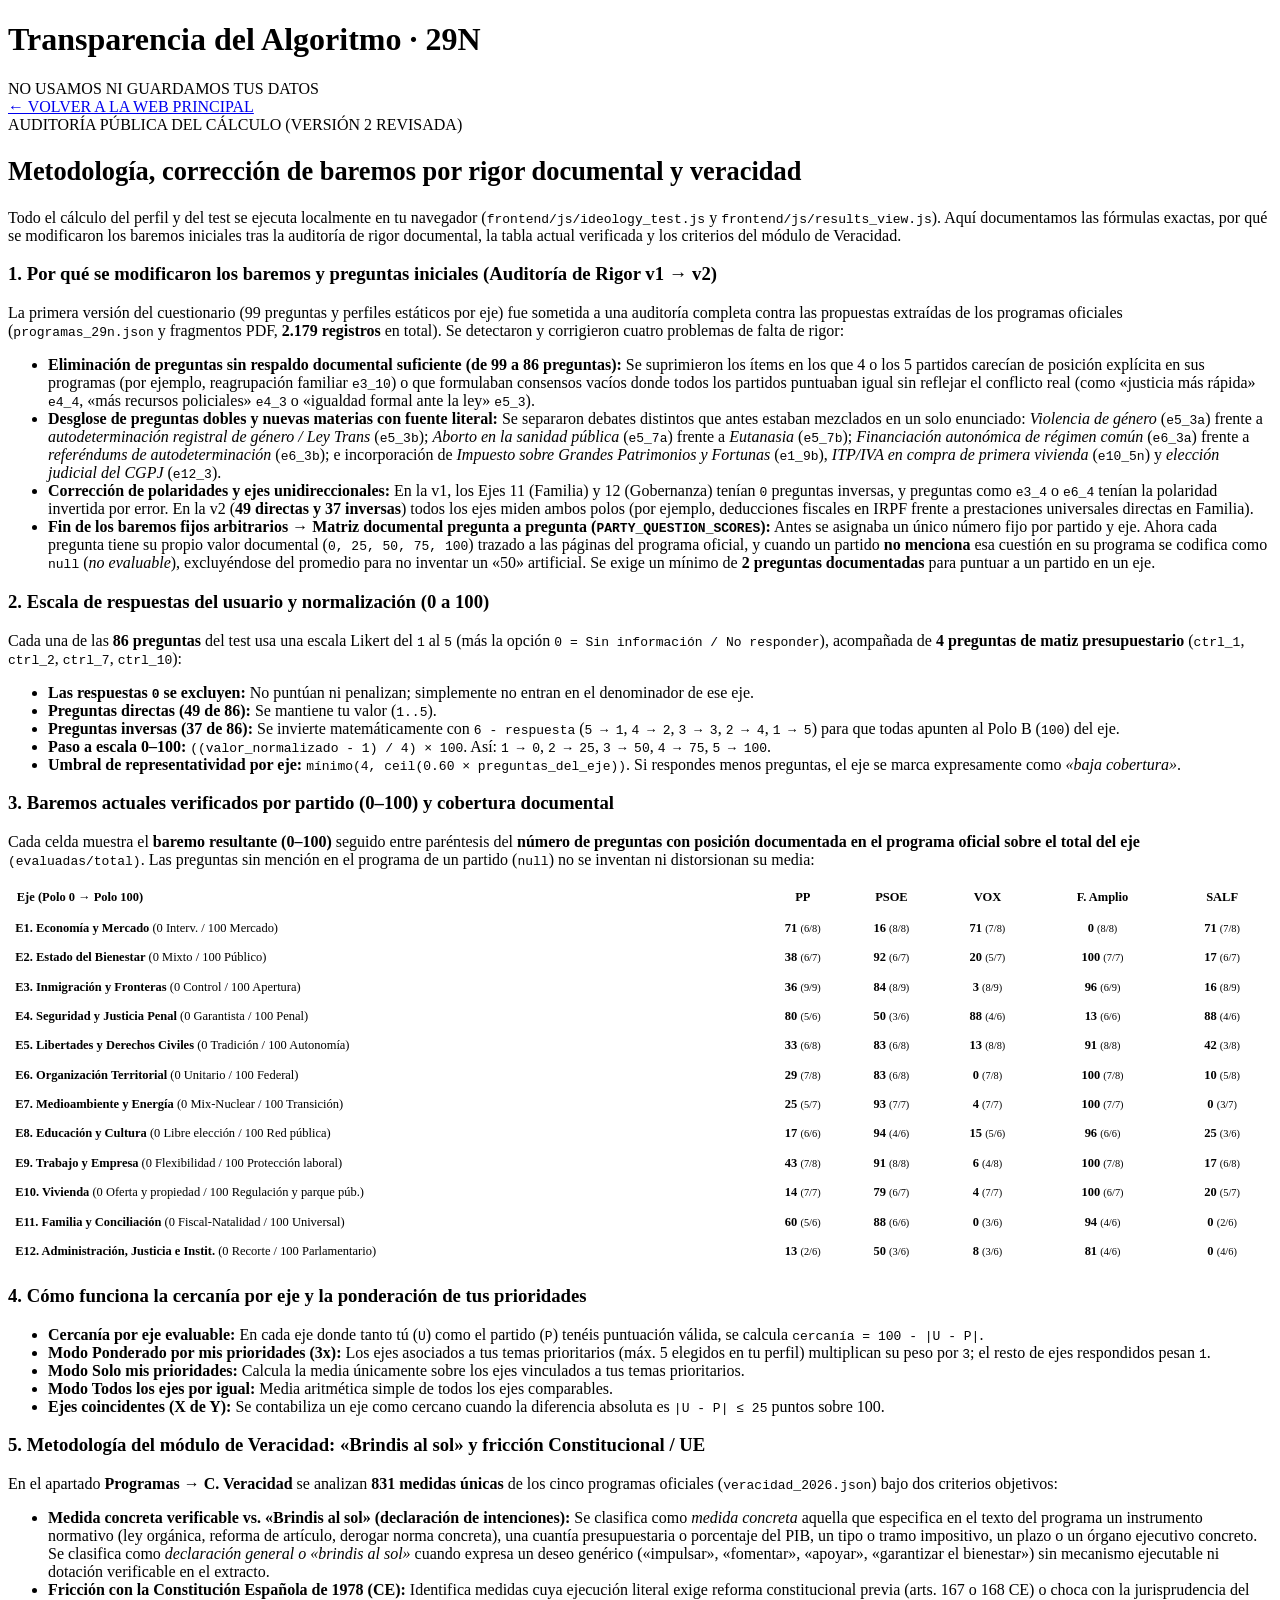
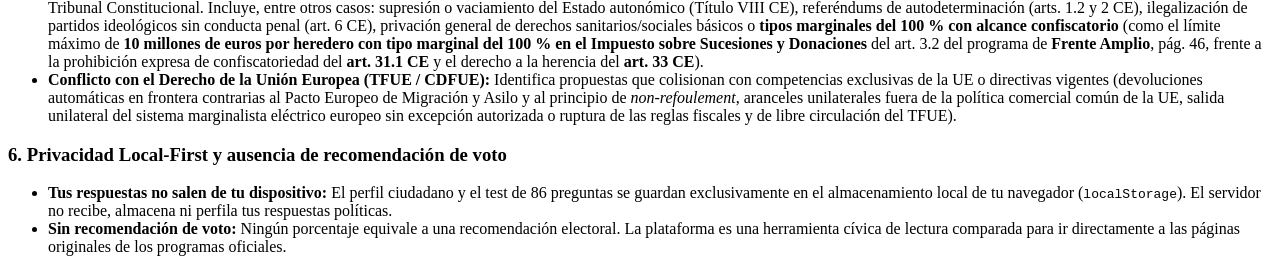
==== frontend/metodologia.html @ 8e23bfdd "fix(css): cerrar @media huérfano en chat.css que ocultaba estilos de comparador y subtemas en escrit" ====
<!DOCTYPE html>
<html lang="es">
<head>
  <meta charset="UTF-8">
  <meta name="viewport" content="width=device-width, initial-scale=1.0">
  <title>Metodología, Auditoría de Rigor y Baremos v2 · Elecciones 29N</title>
  <meta name="description" content="Transparencia total del algoritmo v2 de 12 ejes (86 preguntas), corrección de baremos por rigor documental, matriz pública por partido y criterios de veracidad constitucional y europea.">
  <meta name="robots" content="index, follow, max-image-preview:large, max-snippet:-1, max-video-preview:-1">
  <meta name="theme-color" content="#FBF8F1">
  <link rel="canonical" href="https://elecciones29n.duckdns.org/metodologia.html">
  <link rel="icon" type="image/svg+xml" href="/favicon.svg">
  <link rel="apple-touch-icon" href="/og-29n.png">

  <!-- Open Graph -->
  <meta property="og:type" content="article">
  <meta property="og:locale" content="es_ES">
  <meta property="og:site_name" content="Elecciones 29N · Explorador Cívico">
  <meta property="og:title" content="Metodología, Auditoría de Rigor y Baremos v2 · Elecciones 29N">
  <meta property="og:description" content="Fórmulas abiertas, por qué se corrigieron los baremos iniciales por rigor documental, tabla de los 12 ejes con cobertura real y criterios de veracidad CE/UE.">
  <meta property="og:url" content="https://elecciones29n.duckdns.org/metodologia.html">
  <meta property="og:image" content="https://elecciones29n.duckdns.org/og-29n.png">
  <meta property="og:image:type" content="image/png">
  <meta property="og:image:width" content="1200">
  <meta property="og:image:height" content="630">

  <!-- Twitter / X -->
  <meta name="twitter:card" content="summary_large_image">
  <meta name="twitter:title" content="Metodología, Auditoría de Rigor y Baremos v2 · Elecciones 29N">
  <meta name="twitter:description" content="Auditoría pública del cálculo de los 12 ejes, baremos trazables a los programas oficiales y criterios de veracidad 2026.">
  <meta name="twitter:image" content="https://elecciones29n.duckdns.org/og-29n.png">

  <link rel="preconnect" href="https://fonts.googleapis.com">
  <link rel="preconnect" href="https://fonts.gstatic.com" crossorigin>
  <link href="https://fonts.googleapis.com/css2?family=JetBrains+Mono:wght@400;600;700;800&family=Space+Grotesk:wght@600;700;800&family=Unbounded:wght@700;800;900&display=swap" rel="stylesheet">

  <link rel="stylesheet" href="/Style/base.css">
  <link rel="stylesheet" href="/Style/navbar.css?v=20261117m">
  <link rel="stylesheet" href="/Style/chat.css?v=20261118b">
  <link rel="stylesheet" href="/Style/wizard.css?v=20261117p">
</head>
<body>

  <header class="masthead-bar">
    <div class="masthead-brand">
      <span class="status-dot"></span>
      <div class="masthead-title-stack">
        <h1 class="brand-title">Transparencia del Algoritmo · 29N</h1>
        <span class="nav-privacy-note">NO USAMOS NI GUARDAMOS TUS DATOS</span>
      </div>
    </div>

    <nav class="masthead-nav" style="display:flex;" aria-label="Volver">
      <a class="nav-tab-btn active" href="/">← VOLVER A LA WEB PRINCIPAL</a>
    </nav>
  </header>

  <main class="wizard-shell">
    <article class="wizard-card">
      <div class="panel-header-tag">AUDITORÍA PÚBLICA DEL CÁLCULO (VERSIÓN 2 REVISADA)</div>
      <h2 class="hero-title" style="font-size: 1.65rem;">Metodología, corrección de baremos por rigor documental y veracidad</h2>
      <p class="hero-subtitle">
        Todo el cálculo del perfil y del test se ejecuta localmente en tu navegador (<code>frontend/js/ideology_test.js</code> y <code>frontend/js/results_view.js</code>). Aquí documentamos las fórmulas exactas, por qué se modificaron los baremos iniciales tras la auditoría de rigor documental, la tabla actual verificada y los criterios del módulo de Veracidad.
      </p>

      <!-- SECCIÓN 1: POR QUÉ SE MODIFICARON LOS BAREMOS INICIALES (v1 -> v2) -->
      <div class="home-section-block">
        <h3 class="home-section-title">1. Por qué se modificaron los baremos y preguntas iniciales (Auditoría de Rigor v1 &rarr; v2)</h3>
        <p class="hero-subtitle">
          La primera versión del cuestionario (99 preguntas y perfiles estáticos por eje) fue sometida a una auditoría completa contra las propuestas extraídas de los programas oficiales (<code>programas_29n.json</code> y fragmentos PDF, <strong>2.179 registros</strong> en total). Se detectaron y corrigieron cuatro problemas de falta de rigor:
        </p>
        <div class="home-rule-card" style="margin-top: 0.75rem;">
          <ul>
            <li><strong>Eliminación de preguntas sin respaldo documental suficiente (de 99 a 86 preguntas):</strong> Se suprimieron los ítems en los que 4 o los 5 partidos carecían de posición explícita en sus programas (por ejemplo, reagrupación familiar <code>e3_10</code>) o que formulaban consensos vacíos donde todos los partidos puntuaban igual sin reflejar el conflicto real (como «justicia más rápida» <code>e4_4</code>, «más recursos policiales» <code>e4_3</code> o «igualdad formal ante la ley» <code>e5_3</code>).</li>
            <li><strong>Desglose de preguntas dobles y nuevas materias con fuente literal:</strong> Se separaron debates distintos que antes estaban mezclados en un solo enunciado: <em>Violencia de género</em> (<code>e5_3a</code>) frente a <em>autodeterminación registral de género / Ley Trans</em> (<code>e5_3b</code>); <em>Aborto en la sanidad pública</em> (<code>e5_7a</code>) frente a <em>Eutanasia</em> (<code>e5_7b</code>); <em>Financiación autonómica de régimen común</em> (<code>e6_3a</code>) frente a <em>referéndums de autodeterminación</em> (<code>e6_3b</code>); e incorporación de <em>Impuesto sobre Grandes Patrimonios y Fortunas</em> (<code>e1_9b</code>), <em>ITP/IVA en compra de primera vivienda</em> (<code>e10_5n</code>) y <em>elección judicial del CGPJ</em> (<code>e12_3</code>).</li>
            <li><strong>Corrección de polaridades y ejes unidireccionales:</strong> En la v1, los Ejes 11 (Familia) y 12 (Gobernanza) tenían <code>0</code> preguntas inversas, y preguntas como <code>e3_4</code> o <code>e6_4</code> tenían la polaridad invertida por error. En la v2 (<strong>49 directas y 37 inversas</strong>) todos los ejes miden ambos polos (por ejemplo, deducciones fiscales en IRPF frente a prestaciones universales directas en Familia).</li>
            <li><strong>Fin de los baremos fijos arbitrarios &rarr; Matriz documental pregunta a pregunta (<code>PARTY_QUESTION_SCORES</code>):</strong> Antes se asignaba un único número fijo por partido y eje. Ahora cada pregunta tiene su propio valor documental (<code>0, 25, 50, 75, 100</code>) trazado a las páginas del programa oficial, y cuando un partido <strong>no menciona</strong> esa cuestión en su programa se codifica como <code>null</code> (<em>no evaluable</em>), excluyéndose del promedio para no inventar un «50» artificial. Se exige un mínimo de <strong>2 preguntas documentadas</strong> para puntuar a un partido en un eje.</li>
          </ul>
        </div>
      </div>

      <!-- SECCIÓN 2: ESCALA Y NORMALIZACIÓN -->
      <div class="home-section-block">
        <h3 class="home-section-title">2. Escala de respuestas del usuario y normalización (0 a 100)</h3>
        <p class="hero-subtitle">
          Cada una de las <strong>86 preguntas</strong> del test usa una escala Likert del <code>1</code> al <code>5</code> (más la opción <code>0 = Sin información / No responder</code>), acompañada de <strong>4 preguntas de matiz presupuestario</strong> (<code>ctrl_1</code>, <code>ctrl_2</code>, <code>ctrl_7</code>, <code>ctrl_10</code>):
        </p>
        <div class="home-rule-card" style="margin-top: 0.75rem;">
          <ul>
            <li><strong>Las respuestas <code>0</code> se excluyen:</strong> No puntúan ni penalizan; simplemente no entran en el denominador de ese eje.</li>
            <li><strong>Preguntas directas (49 de 86):</strong> Se mantiene tu valor (<code>1..5</code>).</li>
            <li><strong>Preguntas inversas (37 de 86):</strong> Se invierte matemáticamente con <code>6 - respuesta</code> (<code>5 &rarr; 1</code>, <code>4 &rarr; 2</code>, <code>3 &rarr; 3</code>, <code>2 &rarr; 4</code>, <code>1 &rarr; 5</code>) para que todas apunten al Polo B (<code>100</code>) del eje.</li>
            <li><strong>Paso a escala 0–100:</strong> <code>((valor_normalizado - 1) / 4) × 100</code>. Así: <code>1 &rarr; 0</code>, <code>2 &rarr; 25</code>, <code>3 &rarr; 50</code>, <code>4 &rarr; 75</code>, <code>5 &rarr; 100</code>.</li>
            <li><strong>Umbral de representatividad por eje:</strong> <code>mínimo(4, ceil(0.60 × preguntas_del_eje))</code>. Si respondes menos preguntas, el eje se marca expresamente como <em>«baja cobertura»</em>.</li>
          </ul>
        </div>
      </div>

      <!-- SECCIÓN 3: TABLA DE BAREMOS ACTUALES Y COBERTURA DOCUMENTAL -->
      <div class="home-section-block">
        <h3 class="home-section-title">3. Baremos actuales verificados por partido (0–100) y cobertura documental</h3>
        <p class="hero-subtitle" style="margin-bottom: 0.75rem;">
          Cada celda muestra el <strong>baremo resultante (0–100)</strong> seguido entre paréntesis del <strong>número de preguntas con posición documentada en el programa oficial sobre el total del eje</strong> <code>(evaluadas/total)</code>. Las preguntas sin mención en el programa de un partido (<code>null</code>) no se inventan ni distorsionan su media:
        </p>
        <div style="overflow-x: auto;">
          <table style="width:100%; border-collapse:collapse; font-family:var(--font-mono); font-size:0.78rem; background:var(--bg-primary); border:2px solid var(--border-strong);">
            <thead>
              <tr style="background:var(--bg-secondary); border-bottom:2px solid var(--border-strong);">
                <th style="padding:0.55rem; text-align:left;">Eje (Polo 0 &rarr; Polo 100)</th>
                <th style="padding:0.55rem; text-align:center;">PP</th>
                <th style="padding:0.55rem; text-align:center;">PSOE</th>
                <th style="padding:0.55rem; text-align:center;">VOX</th>
                <th style="padding:0.55rem; text-align:center;">F. Amplio</th>
                <th style="padding:0.55rem; text-align:center;">SALF</th>
              </tr>
            </thead>
            <tbody>
              <tr style="border-bottom:1px solid var(--border-subtle);"><td style="padding:0.45rem;"><strong>E1. Economía y Mercado</strong> (0 Interv. / 100 Mercado)</td><td style="text-align:center;"><strong>71</strong> <small>(6/8)</small></td><td style="text-align:center;"><strong>16</strong> <small>(8/8)</small></td><td style="text-align:center;"><strong>71</strong> <small>(7/8)</small></td><td style="text-align:center;"><strong>0</strong> <small>(8/8)</small></td><td style="text-align:center;"><strong>71</strong> <small>(7/8)</small></td></tr>
              <tr style="border-bottom:1px solid var(--border-subtle);"><td style="padding:0.45rem;"><strong>E2. Estado del Bienestar</strong> (0 Mixto / 100 Público)</td><td style="text-align:center;"><strong>38</strong> <small>(6/7)</small></td><td style="text-align:center;"><strong>92</strong> <small>(6/7)</small></td><td style="text-align:center;"><strong>20</strong> <small>(5/7)</small></td><td style="text-align:center;"><strong>100</strong> <small>(7/7)</small></td><td style="text-align:center;"><strong>17</strong> <small>(6/7)</small></td></tr>
              <tr style="border-bottom:1px solid var(--border-subtle);"><td style="padding:0.45rem;"><strong>E3. Inmigración y Fronteras</strong> (0 Control / 100 Apertura)</td><td style="text-align:center;"><strong>36</strong> <small>(9/9)</small></td><td style="text-align:center;"><strong>84</strong> <small>(8/9)</small></td><td style="text-align:center;"><strong>3</strong> <small>(8/9)</small></td><td style="text-align:center;"><strong>96</strong> <small>(6/9)</small></td><td style="text-align:center;"><strong>16</strong> <small>(8/9)</small></td></tr>
              <tr style="border-bottom:1px solid var(--border-subtle);"><td style="padding:0.45rem;"><strong>E4. Seguridad y Justicia Penal</strong> (0 Garantista / 100 Penal)</td><td style="text-align:center;"><strong>80</strong> <small>(5/6)</small></td><td style="text-align:center;"><strong>50</strong> <small>(3/6)</small></td><td style="text-align:center;"><strong>88</strong> <small>(4/6)</small></td><td style="text-align:center;"><strong>13</strong> <small>(6/6)</small></td><td style="text-align:center;"><strong>88</strong> <small>(4/6)</small></td></tr>
              <tr style="border-bottom:1px solid var(--border-subtle);"><td style="padding:0.45rem;"><strong>E5. Libertades y Derechos Civiles</strong> (0 Tradición / 100 Autonomía)</td><td style="text-align:center;"><strong>33</strong> <small>(6/8)</small></td><td style="text-align:center;"><strong>83</strong> <small>(6/8)</small></td><td style="text-align:center;"><strong>13</strong> <small>(8/8)</small></td><td style="text-align:center;"><strong>91</strong> <small>(8/8)</small></td><td style="text-align:center;"><strong>42</strong> <small>(3/8)</small></td></tr>
              <tr style="border-bottom:1px solid var(--border-subtle);"><td style="padding:0.45rem;"><strong>E6. Organización Territorial</strong> (0 Unitario / 100 Federal)</td><td style="text-align:center;"><strong>29</strong> <small>(7/8)</small></td><td style="text-align:center;"><strong>83</strong> <small>(6/8)</small></td><td style="text-align:center;"><strong>0</strong> <small>(7/8)</small></td><td style="text-align:center;"><strong>100</strong> <small>(7/8)</small></td><td style="text-align:center;"><strong>10</strong> <small>(5/8)</small></td></tr>
              <tr style="border-bottom:1px solid var(--border-subtle);"><td style="padding:0.45rem;"><strong>E7. Medioambiente y Energía</strong> (0 Mix-Nuclear / 100 Transición)</td><td style="text-align:center;"><strong>25</strong> <small>(5/7)</small></td><td style="text-align:center;"><strong>93</strong> <small>(7/7)</small></td><td style="text-align:center;"><strong>4</strong> <small>(7/7)</small></td><td style="text-align:center;"><strong>100</strong> <small>(7/7)</small></td><td style="text-align:center;"><strong>0</strong> <small>(3/7)</small></td></tr>
              <tr style="border-bottom:1px solid var(--border-subtle);"><td style="padding:0.45rem;"><strong>E8. Educación y Cultura</strong> (0 Libre elección / 100 Red pública)</td><td style="text-align:center;"><strong>17</strong> <small>(6/6)</small></td><td style="text-align:center;"><strong>94</strong> <small>(4/6)</small></td><td style="text-align:center;"><strong>15</strong> <small>(5/6)</small></td><td style="text-align:center;"><strong>96</strong> <small>(6/6)</small></td><td style="text-align:center;"><strong>25</strong> <small>(3/6)</small></td></tr>
              <tr style="border-bottom:1px solid var(--border-subtle);"><td style="padding:0.45rem;"><strong>E9. Trabajo y Empresa</strong> (0 Flexibilidad / 100 Protección laboral)</td><td style="text-align:center;"><strong>43</strong> <small>(7/8)</small></td><td style="text-align:center;"><strong>91</strong> <small>(8/8)</small></td><td style="text-align:center;"><strong>6</strong> <small>(4/8)</small></td><td style="text-align:center;"><strong>100</strong> <small>(7/8)</small></td><td style="text-align:center;"><strong>17</strong> <small>(6/8)</small></td></tr>
              <tr style="border-bottom:1px solid var(--border-subtle);"><td style="padding:0.45rem;"><strong>E10. Vivienda</strong> (0 Oferta y propiedad / 100 Regulación y parque púb.)</td><td style="text-align:center;"><strong>14</strong> <small>(7/7)</small></td><td style="text-align:center;"><strong>79</strong> <small>(6/7)</small></td><td style="text-align:center;"><strong>4</strong> <small>(7/7)</small></td><td style="text-align:center;"><strong>100</strong> <small>(6/7)</small></td><td style="text-align:center;"><strong>20</strong> <small>(5/7)</small></td></tr>
              <tr style="border-bottom:1px solid var(--border-subtle);"><td style="padding:0.45rem;"><strong>E11. Familia y Conciliación</strong> (0 Fiscal-Natalidad / 100 Universal)</td><td style="text-align:center;"><strong>60</strong> <small>(5/6)</small></td><td style="text-align:center;"><strong>88</strong> <small>(6/6)</small></td><td style="text-align:center;"><strong>0</strong> <small>(3/6)</small></td><td style="text-align:center;"><strong>94</strong> <small>(4/6)</small></td><td style="text-align:center;"><strong>0</strong> <small>(2/6)</small></td></tr>
              <tr><td style="padding:0.45rem;"><strong>E12. Administración, Justicia e Instit.</strong> (0 Recorte / 100 Parlamentario)</td><td style="text-align:center;"><strong>13</strong> <small>(2/6)</small></td><td style="text-align:center;"><strong>50</strong> <small>(3/6)</small></td><td style="text-align:center;"><strong>8</strong> <small>(3/6)</small></td><td style="text-align:center;"><strong>81</strong> <small>(4/6)</small></td><td style="text-align:center;"><strong>0</strong> <small>(4/6)</small></td></tr>
            </tbody>
          </table>
        </div>
      </div>

      <!-- SECCIÓN 4: PONDERACIÓN Y DISTANCIA -->
      <div class="home-section-block">
        <h3 class="home-section-title">4. Cómo funciona la cercanía por eje y la ponderación de tus prioridades</h3>
        <div class="home-rule-card">
          <ul>
            <li><strong>Cercanía por eje evaluable:</strong> En cada eje donde tanto tú (<code>U</code>) como el partido (<code>P</code>) tenéis puntuación válida, se calcula <code>cercanía = 100 - |U - P|</code>.</li>
            <li><strong>Modo Ponderado por mis prioridades (3x):</strong> Los ejes asociados a tus temas prioritarios (máx. 5 elegidos en tu perfil) multiplican su peso por <code>3</code>; el resto de ejes respondidos pesan <code>1</code>.</li>
            <li><strong>Modo Solo mis prioridades:</strong> Calcula la media únicamente sobre los ejes vinculados a tus temas prioritarios.</li>
            <li><strong>Modo Todos los ejes por igual:</strong> Media aritmética simple de todos los ejes comparables.</li>
            <li><strong>Ejes coincidentes (X de Y):</strong> Se contabiliza un eje como cercano cuando la diferencia absoluta es <code>|U - P| &le; 25</code> puntos sobre 100.</li>
          </ul>
        </div>
      </div>

      <!-- SECCIÓN 5: METODOLOGÍA DE VERACIDAD 2026 Y LÍMITES LEGALES -->
      <div class="home-section-block">
        <h3 class="home-section-title">5. Metodología del módulo de Veracidad: «Brindis al sol» y fricción Constitucional / UE</h3>
        <p class="hero-subtitle">
          En el apartado <strong>Programas &rarr; C. Veracidad</strong> se analizan <strong>831 medidas únicas</strong> de los cinco programas oficiales (<code>veracidad_2026.json</code>) bajo dos criterios objetivos:
        </p>
        <div class="home-rule-card" style="margin-top: 0.75rem;">
          <ul>
            <li><strong>Medida concreta verificable vs. «Brindis al sol» (declaración de intenciones):</strong> Se clasifica como <em>medida concreta</em> aquella que especifica en el texto del programa un instrumento normativo (ley orgánica, reforma de artículo, derogar norma concreta), una cuantía presupuestaria o porcentaje del PIB, un tipo o tramo impositivo, un plazo o un órgano ejecutivo concreto. Se clasifica como <em>declaración general o «brindis al sol»</em> cuando expresa un deseo genérico («impulsar», «fomentar», «apoyar», «garantizar el bienestar») sin mecanismo ejecutable ni dotación verificable en el extracto.</li>
            <li><strong>Fricción con la Constitución Española de 1978 (CE):</strong> Identifica medidas cuya ejecución literal exige reforma constitucional previa (arts. 167 o 168 CE) o choca con la jurisprudencia del Tribunal Constitucional. Incluye, entre otros casos: supresión o vaciamiento del Estado autonómico (Título VIII CE), referéndums de autodeterminación (arts. 1.2 y 2 CE), ilegalización de partidos ideológicos sin conducta penal (art. 6 CE), privación general de derechos sanitarios/sociales básicos o <strong>tipos marginales del 100 % con alcance confiscatorio</strong> (como el límite máximo de <strong>10 millones de euros por heredero con tipo marginal del 100 % en el Impuesto sobre Sucesiones y Donaciones</strong> del art. 3.2 del programa de <strong>Frente Amplio</strong>, pág. 46, frente a la prohibición expresa de confiscatoriedad del <strong>art. 31.1 CE</strong> y el derecho a la herencia del <strong>art. 33 CE</strong>).</li>
            <li><strong>Conflicto con el Derecho de la Unión Europea (TFUE / CDFUE):</strong> Identifica propuestas que colisionan con competencias exclusivas de la UE o directivas vigentes (devoluciones automáticas en frontera contrarias al Pacto Europeo de Migración y Asilo y al principio de <em>non-refoulement</em>, aranceles unilaterales fuera de la política comercial común de la UE, salida unilateral del sistema marginalista eléctrico europeo sin excepción autorizada o ruptura de las reglas fiscales y de libre circulación del TFUE).</li>
          </ul>
        </div>
      </div>

      <!-- SECCIÓN 6: LÍMITES Y PRIVACIDAD -->
      <div class="home-section-block">
        <h3 class="home-section-title">6. Privacidad Local-First y ausencia de recomendación de voto</h3>
        <div class="home-rule-card">
          <ul>
            <li><strong>Tus respuestas no salen de tu dispositivo:</strong> El perfil ciudadano y el test de 86 preguntas se guardan exclusivamente en el almacenamiento local de tu navegador (<code>localStorage</code>). El servidor no recibe, almacena ni perfila tus respuestas políticas.</li>
            <li><strong>Sin recomendación de voto:</strong> Ningún porcentaje equivale a una recomendación electoral. La plataforma es una herramienta cívica de lectura comparada para ir directamente a las páginas originales de los programas oficiales.</li>
          </ul>
        </div>
      </div>
    </article>
  </main>

</body>
</html>
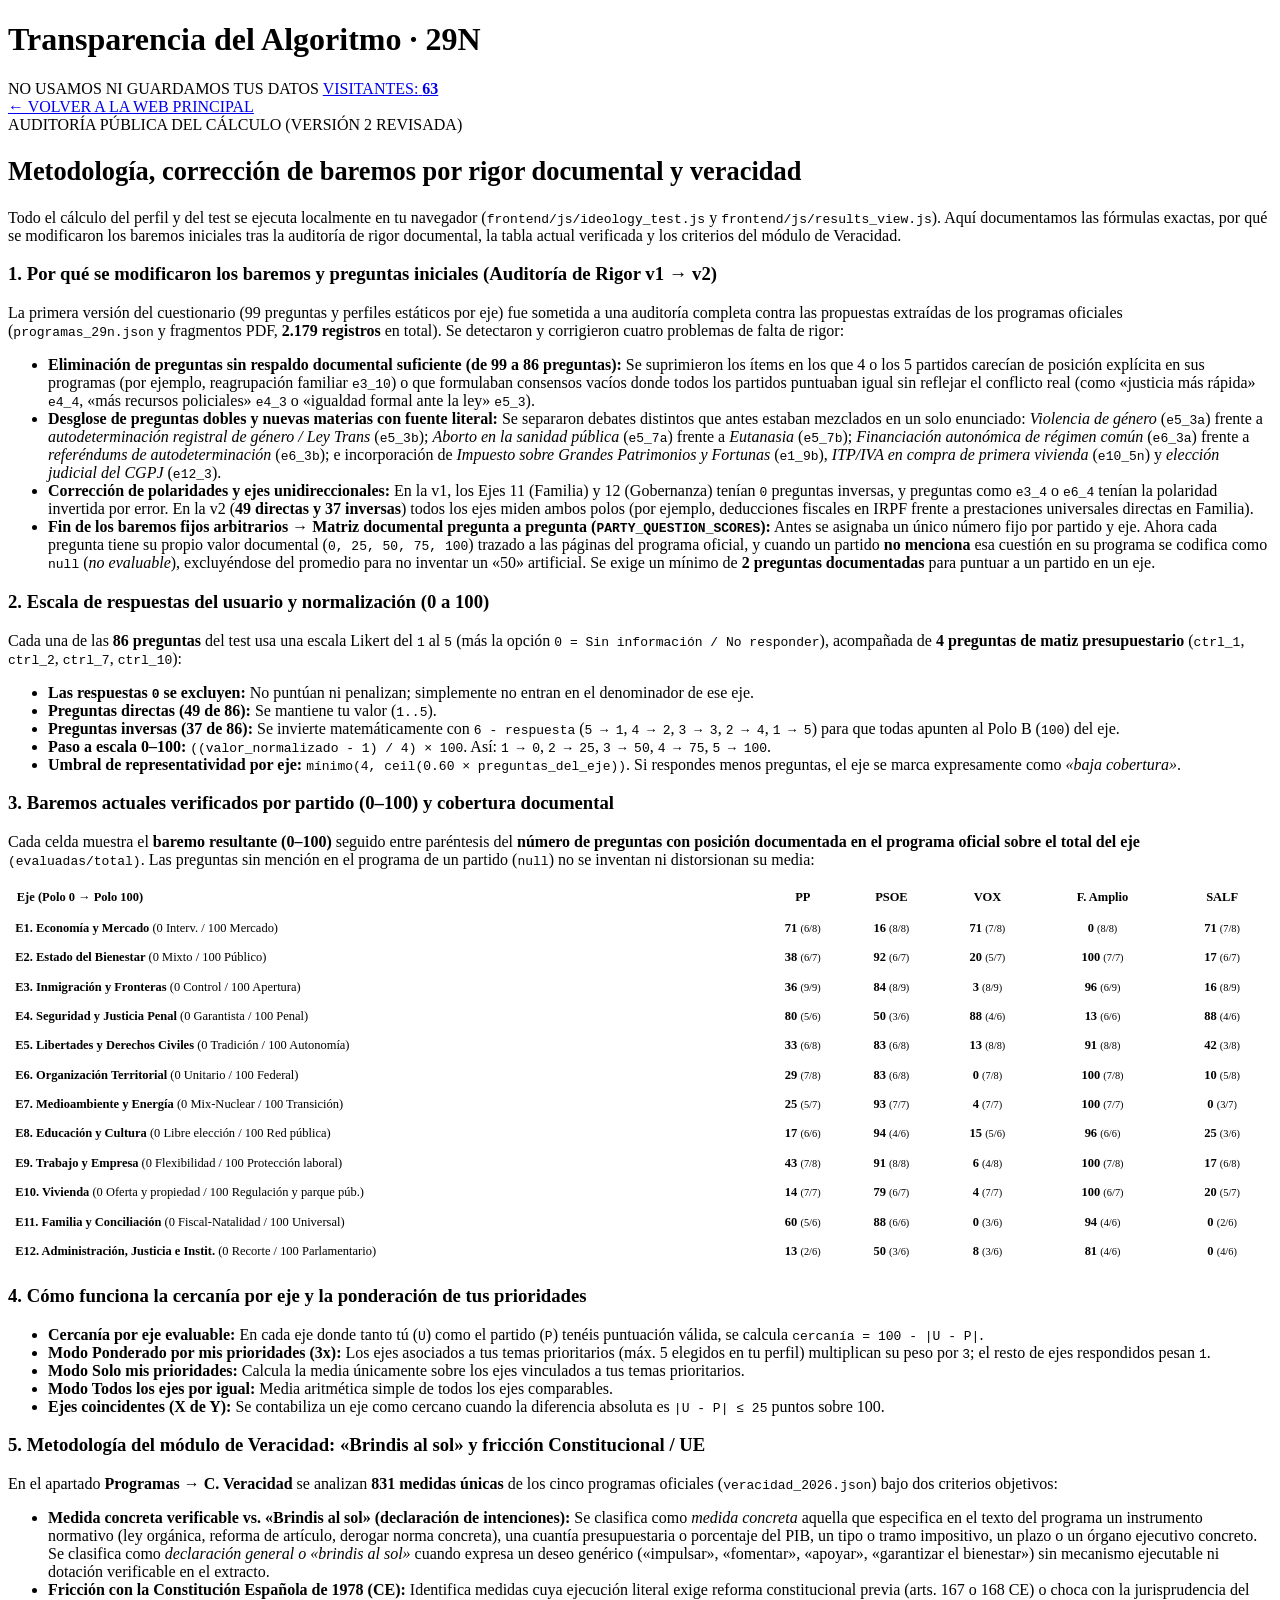
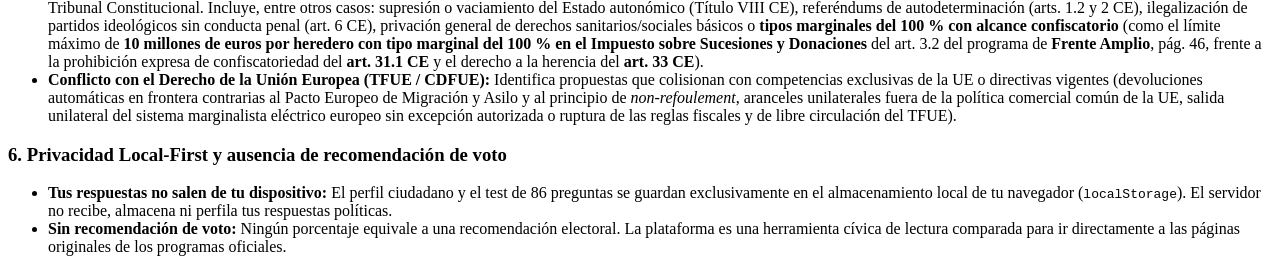
==== commit e19c095c: "feat(secure): pagina /secure SOC, traductor soc_public.json, contador de visitantes humanos y cron 2" ====
--- a/frontend/metodologia.html
+++ b/frontend/metodologia.html
@@ -34,8 +34,8 @@
   <link href="https://fonts.googleapis.com/css2?family=JetBrains+Mono:wght@400;600;700;800&family=Space+Grotesk:wght@600;700;800&family=Unbounded:wght@700;800;900&display=swap" rel="stylesheet">
 
   <link rel="stylesheet" href="/Style/base.css">
-  <link rel="stylesheet" href="/Style/navbar.css?v=20261117m">
-  <link rel="stylesheet" href="/Style/chat.css?v=20261118b">
+  <link rel="stylesheet" href="/Style/navbar.css?v=20261118s">
+  <link rel="stylesheet" href="/Style/chat.css?v=20261118c">
   <link rel="stylesheet" href="/Style/wizard.css?v=20261117p">
 </head>
 <body>
@@ -45,7 +45,13 @@
       <span class="status-dot"></span>
       <div class="masthead-title-stack">
         <h1 class="brand-title">Transparencia del Algoritmo · 29N</h1>
-        <span class="nav-privacy-note">NO USAMOS NI GUARDAMOS TUS DATOS</span>
+        <div class="masthead-meta-row">
+          <span class="nav-privacy-note">NO USAMOS NI GUARDAMOS TUS DATOS</span>
+          <a href="/secure" class="nav-visitors-badge" title="Contador exclusivo de visitantes humanos reales (sin bots) · Ver panel de seguridad SOC (/secure)">
+            <span>VISITANTES:</span>
+            <strong class="js-visitors-count">63</strong>
+          </a>
+        </div>
       </div>
     </div>
 
@@ -173,5 +179,6 @@
     </article>
   </main>
 
+  <script src="/js/visitors_counter.js?v=20261118s"></script>
 </body>
 </html>
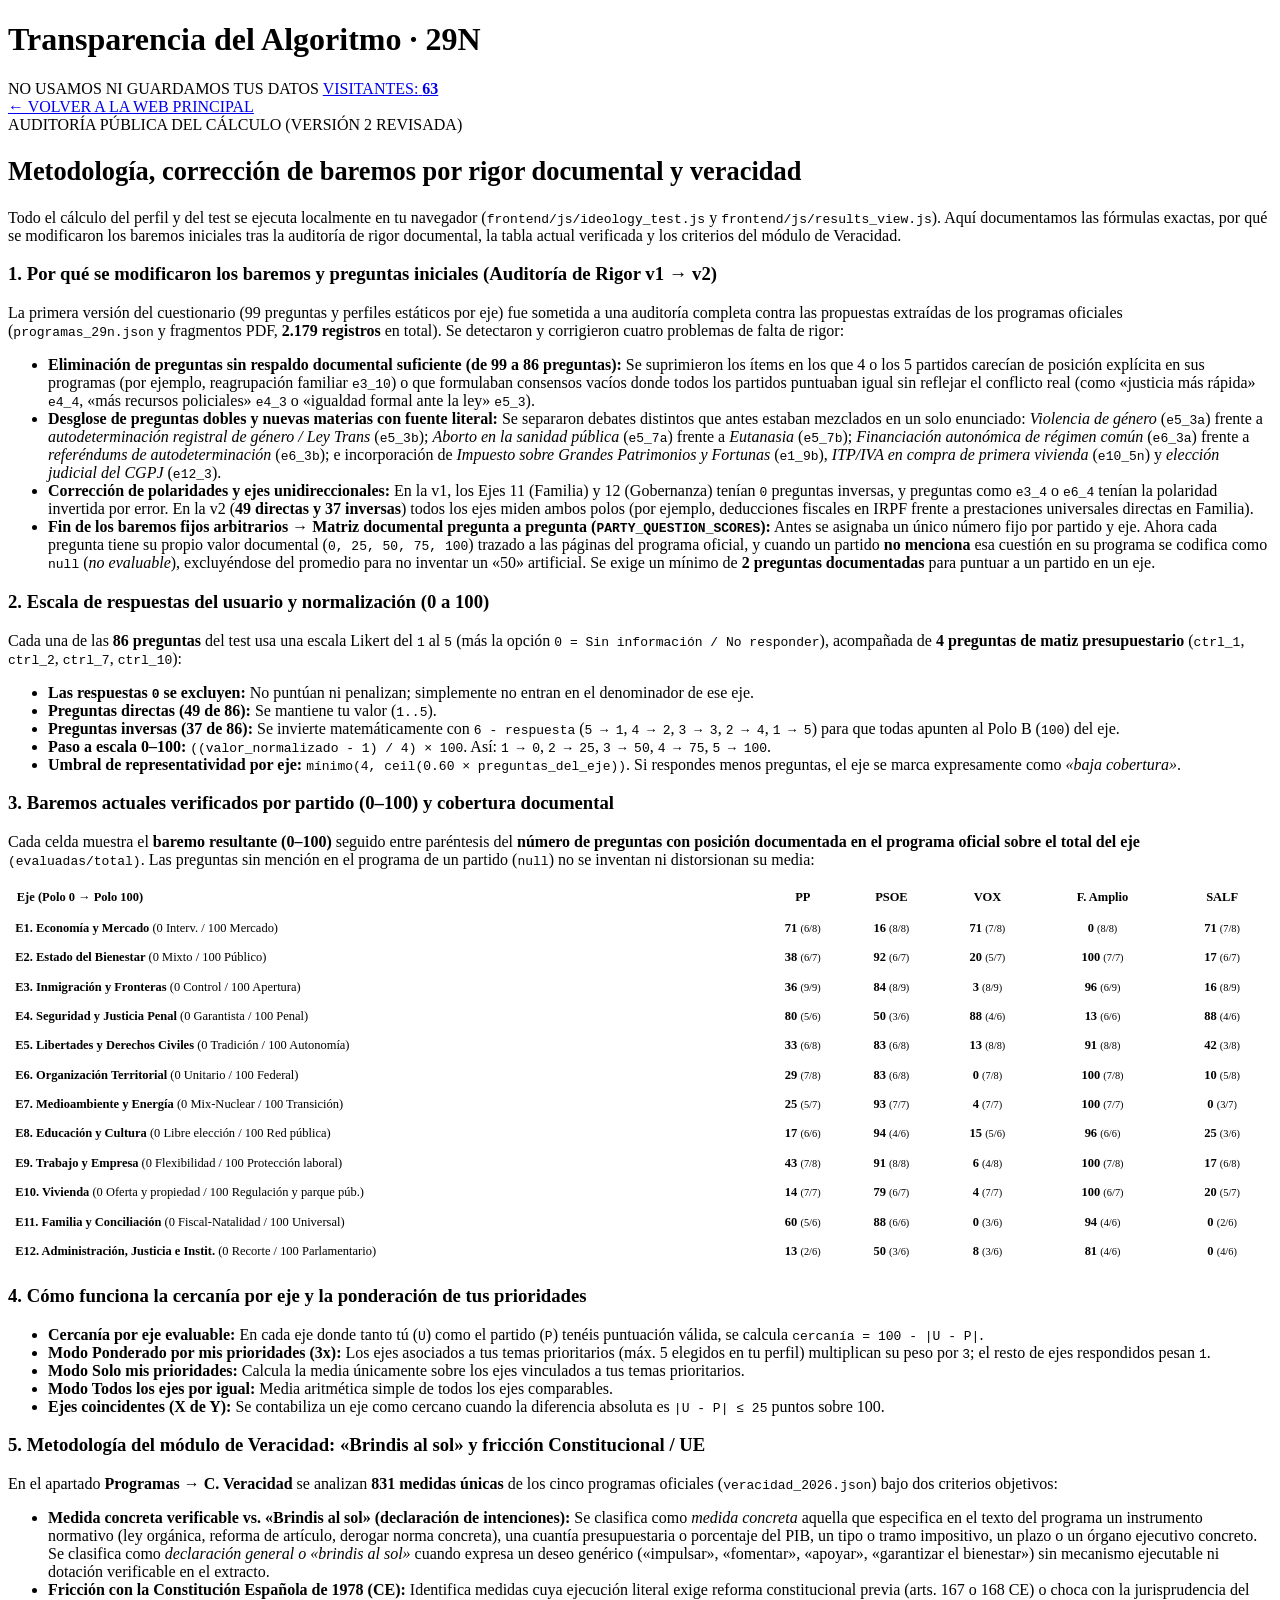
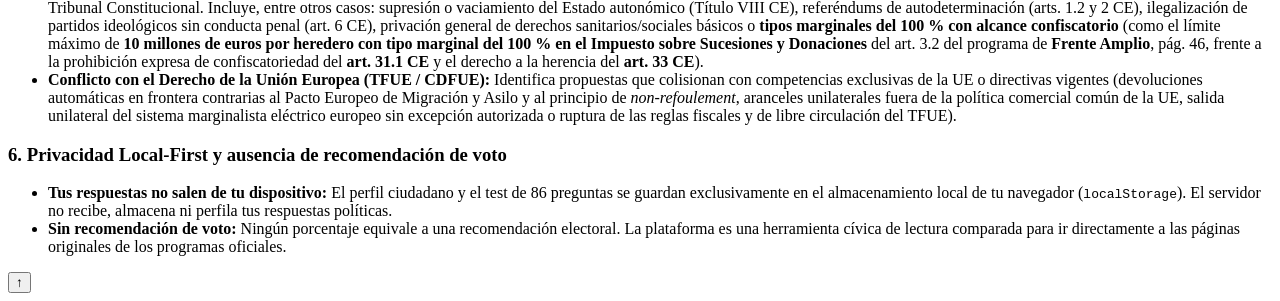
==== commit 12c15b85: "fix(mobile): corregir overflow movil en /secure, mover visitantes al footer en movil y anadir footer" ====
--- a/frontend/metodologia.html
+++ b/frontend/metodologia.html
@@ -34,7 +34,7 @@
   <link href="https://fonts.googleapis.com/css2?family=JetBrains+Mono:wght@400;600;700;800&family=Space+Grotesk:wght@600;700;800&family=Unbounded:wght@700;800;900&display=swap" rel="stylesheet">
 
   <link rel="stylesheet" href="/Style/base.css">
-  <link rel="stylesheet" href="/Style/navbar.css?v=20261118s">
+  <link rel="stylesheet" href="/Style/navbar.css?v=20261118t">
   <link rel="stylesheet" href="/Style/chat.css?v=20261118c">
   <link rel="stylesheet" href="/Style/wizard.css?v=20261117p">
 </head>
@@ -179,6 +179,8 @@
     </article>
   </main>
 
-  <script src="/js/visitors_counter.js?v=20261118s"></script>
+  <button type="button" id="scroll-top-btn" class="scroll-top-btn" aria-label="Volver arriba" title="Volver arriba">&uarr;</button>
+
+  <script src="/js/visitors_counter.js?v=20261118t"></script>
 </body>
 </html>
